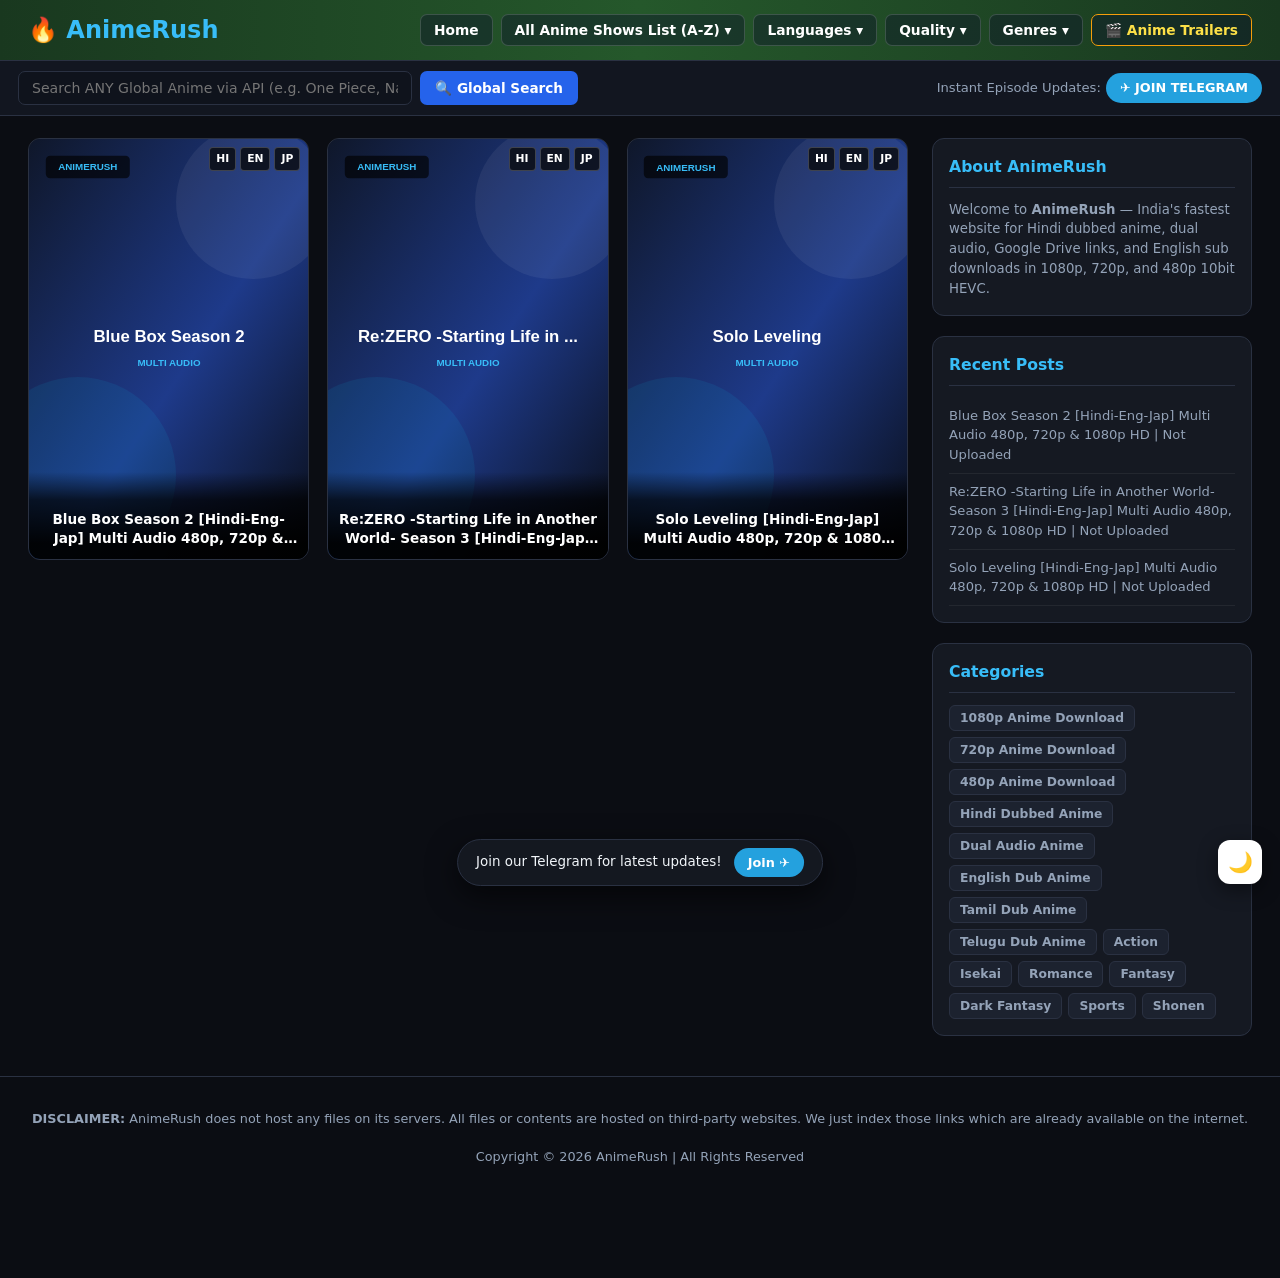
==== index.html @ 5200dd77 "AnimeRush build with Cloud Sync" ====
<!DOCTYPE html>
<html lang="en">
<head>
  <meta charset="UTF-8" />
  <meta name="viewport" content="width=device-width, initial-scale=1.0" />
  <title>AnimeRush – Best Site to Download Anime in Hindi Dubbed & Dual Audio</title>
  <link rel="stylesheet" href="css/style.css" />
</head>
<body>

  <!-- TOP HEADER & INTERACTIVE NAVIGATION BAR -->
  <header class="site-header">
    <div class="nav-container">
      <div class="brand-logo" onclick="resetAllFilters()">
        🔥 AnimeRush
      
      </div>

      <nav class="nav-menu">
        <button class="nav-btn" onclick="resetAllFilters()">Home</button>

        <!-- 1. All Anime Shows List (A-Z) -->
        <button class="nav-btn" onclick="toggleAzDrawer()">All Anime Shows List (A-Z) ▾</button>

        <!-- 2. Languages Dropdown -->
        <div class="nav-item">
          <button class="nav-btn" onclick="toggleDropdown('dropdown-langs', event)">Languages ▾</button>
          <div class="dropdown-panel" id="dropdown-langs">
            <button class="drop-option" onclick="filterByLanguage('ALL', 'All Languages')">🌍 All Languages</button>
            <button class="drop-option" onclick="filterByLanguage('HI', 'Hindi Dubbed')">🇮🇳 Hindi Dubbed (HI)</button>
            <button class="drop-option" onclick="filterByLanguage('EN', 'English Dubbed')">🇬🇧 English Dubbed (EN)</button>
            <button class="drop-option" onclick="filterByLanguage('JP', 'Japanese Original')">🇯🇵 Japanese Subbed (JP)</button>
            <button class="drop-option" onclick="filterByLanguage('TAM', 'Tamil Dubbed')">🇮🇳 Tamil Dubbed (TAM)</button>
            <button class="drop-option" onclick="filterByLanguage('TEL', 'Telugu Dubbed')">🇮🇳 Telugu Dubbed (TEL)</button>
          </div>
        </div>

        <!-- 3. Quality Dropdown -->
        <div class="nav-item">
          <button class="nav-btn" onclick="toggleDropdown('dropdown-quality', event)">Quality ▾</button>
          <div class="dropdown-panel" id="dropdown-quality">
            <button class="drop-option" onclick="filterByQuality('1080p', '1080p Full HD')">🟢 1080p Full HD (10bit HEVC)</button>
            <button class="drop-option" onclick="filterByQuality('720p', '720p HD')">🔵 720p HD HEVC</button>
            <button class="drop-option" onclick="filterByQuality('480p', '480p SD')">🔴 480p SD x264</button>
            <button class="drop-option" onclick="filterByQuality('BluRay', 'BluRay Uncensored')">💿 BluRay Uncensored</button>
            <button class="drop-option" onclick="filterByQuality('ZIP', 'Full Season .ZIP Packs')">📦 Full Season .ZIP Packs</button>
          </div>
        </div>

        <!-- 4. Genres Mega Dropdown -->
        <div class="nav-item">
          <button class="nav-btn" onclick="toggleDropdown('dropdown-genres', event)">Genres ▾</button>
          <div class="dropdown-panel mega-genres" id="dropdown-genres"></div>
        </div>

        <!-- 5. NEW: Jikan API Official Anime Trailers Page -->
        <button class="nav-btn" style="border-color:#f59e0b; color:#fde047;" onclick="openTrailersPage()">
          🎬 Anime Trailers
        </button>
      </nav>
    </div>
  </header>

  <!-- GLOBAL API SEARCH BAR & TELEGRAM CTA -->
  <div class="top-utility-bar">
    <div class="utility-inner">
      <div class="global-search-wrap">
        <input
          type="text"
          id="global-search-input"
          placeholder="Search ANY Global Anime via API (e.g. One Piece, Naruto, Bleach)..."
          onkeydown="if(event.key==='Enter') runGlobalSearch()"
        />
        <button class="btn-primary" onclick="runGlobalSearch()">🔍 Global Search</button>
      </div>

      <div>
        <span style="font-size:0.82rem; color:var(--text-muted);">Instant Episode Updates:</span>
        <a href="https://t.me/" target="_blank" class="tg-pill">✈️ JOIN TELEGRAM</a>
      </div>
    </div>
  </div>

  <!-- A-Z ALPHABETICAL DIRECTORY DRAWER -->
  <section class="az-drawer" id="az-drawer">
    <div class="az-box">
      <div style="display:flex; justify-content:space-between; align-items:center;">
        <strong style="color:#38bdf8;">🔤 All Anime Shows List (A–Z Directory)</strong>
        <button class="btn-primary" style="background:#334155;" onclick="toggleAzDrawer()">Close ✕</button>
      </div>
      <div class="az-letters" id="az-letters-bar"></div>
    </div>
  </section>

  <!-- ACTIVE FILTER BANNER -->
  <section class="filter-banner" id="filter-banner">
    <div class="filter-banner-inner">
      <span id="filter-banner-text">Active Filter</span>
      <button class="btn-primary" style="background:#ef4444; padding:5px 12px;" onclick="resetAllFilters()">Clear Filter ✕</button>
    </div>
  </section>

  <!-- VIEW 1: MAIN 3-COLUMN GRID + RIGHT SIDEBAR -->
  <main class="main-layout" id="home-view">
    <section>
      <div class="poster-grid" id="anime-grid"></div>
    </section>

    <aside class="sidebar">
      <div class="widget">
        <div class="widget-title">About 
          AnimeRush</div>
        <p style="font-size:0.83rem; color:var(--text-muted);">
          Welcome to <strong>AnimeRush</strong> — India's fastest website for Hindi dubbed anime, dual audio, Google Drive links, and English sub downloads in 1080p, 720p, and 480p 10bit HEVC.
        </p>
      </div>

      <div class="widget">
        <div class="widget-title">Recent Posts</div>
        <div id="recent-posts-list"></div>
      </div>

      <div class="widget">
        <div class="widget-title">Categories</div>
        <div class="cat-cloud" id="sidebar-categories"></div>
      </div>
    </aside>
  </main>

  <!-- VIEW 2: SEO STORY POST PAGE + JIKAN OFFICIAL TRAILER -->
  <section class="sub-view" id="story-view">
    <div class="content-card">
      <button class="back-btn" onclick="showHomeView()">← Back to All Anime</button>

      <div class="post-hero">
        <img id="story-poster" src="" alt="Poster" referrerpolicy="no-referrer" />
        <div>
          <h1 id="story-title" style="font-size:1.35rem; margin-bottom:8px;">Anime Title</h1>
          <p id="story-anilist-ref" style="font-size:0.82rem; color:#38bdf8; margin-bottom:14px;">Official Series Reference</p>
          <p style="font-size:0.86rem; color:var(--text-muted); margin-bottom:18px;">
            Audio: <strong>Hindi, English, Japanese [Multi-Audio]</strong><br />
            Quality: <strong>480p, 720p & 1080p HD WEB-DL | 10bit HEVC + Google Drive</strong>
          </p>
          <button class="btn-primary" style="background:#16a34a; padding:12px 20px; font-size:0.95rem;" onclick="openLinksVault()">
            ⚡ Go to Download Links, Google Drive & .ZIP Pack →
          </button>
        </div>
      </div>

      <!-- OFFICIAL JIKAN ANIME TRAILER PLAYER -->
      <div class="seo-section" style="border-left-color:#ef4444;">
        <h3>🎬 Official Anime Trailer (Powered by AnimeRush)</h3>
        <div id="story-trailer-box" style="margin-top:10px;"></div>
      </div>

      <div class="seo-section">
        <h3>📖 Detailed Story & Plot</h3>
        <p id="story-plot"></p>
      </div>

      <div class="seo-section">
        <h3>🔥 Season Highlights & Key Moments (Hinglish Review)</h3>
        <p id="story-hinglish"></p>
      </div>
    </div>
  </section>

  <!-- VIEW 3: AnimeRush LINKS VAULT (GOOGLE DRIVE + ZIP + EPISODE ACCORDIONS) -->
  <section class="sub-view" id="vault-view">
    <div class="content-card">
      <div style="display:flex; justify-content:space-between; align-items:center; flex-wrap:wrap; gap:10px; margin-bottom:16px;">
        <button class="back-btn" style="margin:0;" onclick="openStoryPage(activeAnimeItem.id)">← Back to Story & Trailer</button>
        <button class="back-btn" style="margin:0;" onclick="showHomeView()">🏠 AnimeRush Home</button>
      </div>

      <h1 id="vault-heading" style="font-size:1.5rem; margin-bottom:4px;">Anime – Download</h1>
      <p id="vault-submeta" style="font-size:0.82rem; color:#38bdf8; margin-bottom:20px;"></p>

      <!-- DYNAMIC FULL SEASON .ZIP DOWNLOAD BOX -->
      <div class="zip-pack-box" id="vault-zip-box"></div>

      <!-- EPISODE ACCORDIONS -->
      <div id="vault-episodes-list"></div>
    </div>
  </section>

  <!-- VIEW 4: JIKAN API ALL ANIME TRAILERS PAGE -->
  <section class="sub-view" id="trailers-view" style="max-width:1200px;">
    <div class="content-card">
      <div style="display:flex; justify-content:space-between; align-items:center; flex-wrap:wrap; gap:12px; margin-bottom:18px;">
        <div>
          <h1 style="font-size:1.45rem; color:#fde047;">🎬 Official Anime Trailers Hub (AnimeRush)</h1>
          <p style="font-size:0.84rem; color:var(--text-muted);">Watch official trailers for trending and searched anime, then jump straight to download links.</p>
        </div>
        <div style="display:flex; gap:8px;">
          <input type="text" id="trailer-search-input" placeholder="Search trailer (e.g. Demon Slayer, Jujutsu Kaisen)..." style="background:var(--bg-input); border:1px solid var(--border); color:#fff; padding:8px 12px; border-radius:6px;" onkeydown="if(event.key==='Enter') searchJikanTrailersPage()" />
          <button class="btn-primary" onclick="searchJikanTrailersPage()">Search Trailers</button>
          <button class="back-btn" style="margin:0;" onclick="showHomeView()">← Back Home</button>
        </div>
      </div>

      <div id="jikan-trailers-grid" style="display:grid; grid-template-columns:repeat(auto-fill, minmax(320px, 1fr)); gap:18px;"></div>
    </div>
  </section>

  <!-- TWIN CHIBI MAIDS REDIRECTING MODAL -->
  <div class="redirect-modal" id="redirect-modal">
    <div class="chibi-maids">
      <span style="font-size:3.6rem;">👧🌸</span>
      <span style="font-size:3.6rem;">👧💎</span>
    </div>
    <h3 id="redirect-status-text" style="margin-top:14px; color:#fff;">Redirecting...</h3>
  </div>

  <!-- STICKY BOTTOM TELEGRAM BAR & THEME BUTTON -->
  <div class="sticky-telegram">
    <span>Join our Telegram for latest updates!</span>
    <a href="https://t.me/" target="_blank" class="tg-pill">Join ✈️</a>
  </div>

  <button class="theme-fab" onclick="toggleThemeMode()" title="Toggle Light/Dark Mode">🌙</button>

  <footer>
    <strong>DISCLAIMER:</strong> AnimeRush does not host any files on its servers. All files or contents are hosted on third-party websites. We just index those links which are already available on the internet.<br /><br />
    Copyright © 2026 AnimeRush | All Rights Reserved
  </footer>

  <script src="js/data.js"></script>
  <script src="js/api.js"></script>
  <script src="js/app.js"></script>
</body>
</html>
---- css/style.css ----
/* ==========================================================
   AnimeRush - COMPLETE STYLESHEET (css/style.css)
   Works via Live Server or direct file:// open in VS Code
   ========================================================== */
:root {
  --bg-main: #0b0d13;
  --bg-card: #151922;
  --bg-panel: #1c222f;
  --bg-input: #0f131c;
  --border: #2a3142;
  --text-main: #f1f5f9;
  --text-muted: #94a3b8;
  --accent: #00d2ff;
  --accent-hover: #38bdf8;
  --telegram: #24A1DE;
  --btn-red: #8c2d19;
  --btn-blue: #154c61;
  --btn-green: #14532d;
  --btn-purple: #4c1d95;
}

body.light-mode {
  --bg-main: #f1f5f9;
  --bg-card: #ffffff;
  --bg-panel: #e2e8f0;
  --bg-input: #f8fafc;
  --border: #cbd5e1;
  --text-main: #0f172a;
  --text-muted: #475569;
}

* {
  box-sizing: border-box;
  margin: 0;
  padding: 0;
  font-family: 'Segoe UI', system-ui, -apple-system, sans-serif;
}

body {
  background: var(--bg-main);
  color: var(--text-main);
  padding-bottom: 80px;
  line-height: 1.5;
}

a {
  text-decoration: none;
  color: inherit;
}

/* Header & Navigation */
.site-header {
  background: linear-gradient(90deg, #19381f, #25582b, #19381f);
  border-bottom: 1px solid var(--border);
  position: sticky;
  top: 0;
  z-index: 500;
}

.nav-container {
  max-width: 1260px;
  margin: 0 auto;
  padding: 12px 18px;
  display: flex;
  flex-wrap: wrap;
  align-items: center;
  justify-content: space-between;
  gap: 14px;
}

.brand-logo {
  font-size: 1.5rem;
  font-weight: 800;
  color: #38bdf8;
  cursor: pointer;
  display: flex;
  align-items: center;
  gap: 8px;
}

.nav-menu {
  display: flex;
  flex-wrap: wrap;
  align-items: center;
  gap: 8px;
}

.nav-item {
  position: relative;
}

.nav-btn {
  background: rgba(15, 23, 42, 0.45);
  color: #fff;
  border: 1px solid rgba(255, 255, 255, 0.16);
  padding: 7px 13px;
  border-radius: 7px;
  font-size: 0.86rem;
  font-weight: 600;
  cursor: pointer;
  display: inline-flex;
  align-items: center;
  gap: 5px;
  transition: all 0.2s;
}

.nav-btn:hover,
.nav-btn.active {
  background: var(--accent);
  color: #0b0d13;
  border-color: var(--accent);
}

/* Dropdown Menus (Languages, Quality, Genres) */
.dropdown-panel {
  display: none;
  position: absolute;
  top: calc(100% + 8px);
  left: 0;
  min-width: 240px;
  background: var(--bg-card);
  border: 1px solid var(--border);
  border-radius: 10px;
  padding: 8px;
  box-shadow: 0 14px 35px rgba(0, 0, 0, 0.65);
  z-index: 900;
}

.dropdown-panel.open {
  display: block;
}

.dropdown-panel.mega-genres {
  min-width: 480px;
  display: none;
  grid-template-columns: repeat(3, 1fr);
  gap: 6px;
}

.dropdown-panel.mega-genres.open {
  display: grid;
}

@media (max-width: 680px) {
  .dropdown-panel.mega-genres {
    min-width: 280px;
    grid-template-columns: repeat(2, 1fr);
  }
}

.drop-option {
  width: 100%;
  text-align: left;
  background: transparent;
  border: none;
  color: var(--text-main);
  padding: 8px 10px;
  border-radius: 6px;
  font-size: 0.83rem;
  font-weight: 600;
  cursor: pointer;
  display: flex;
  justify-content: space-between;
  align-items: center;
}

.drop-option:hover {
  background: var(--bg-panel);
  color: var(--accent);
}

/* Top Telegram & Global Search Bar */
.top-utility-bar {
  background: #121620;
  border-bottom: 1px solid var(--border);
  padding: 10px 18px;
}

.utility-inner {
  max-width: 1260px;
  margin: 0 auto;
  display: flex;
  flex-wrap: wrap;
  align-items: center;
  justify-content: space-between;
  gap: 12px;
}

.global-search-wrap {
  display: flex;
  flex: 1;
  min-width: 260px;
  max-width: 560px;
  gap: 8px;
}

.global-search-wrap input {
  flex: 1;
  background: var(--bg-input);
  border: 1px solid var(--border);
  color: var(--text-main);
  padding: 8px 13px;
  border-radius: 7px;
  font-size: 0.88rem;
  outline: none;
}

.global-search-wrap input:focus {
  border-color: var(--accent);
}

.btn-primary {
  background: #2563eb;
  color: #fff;
  border: none;
  padding: 8px 15px;
  border-radius: 7px;
  font-weight: 600;
  font-size: 0.85rem;
  cursor: pointer;
}

.btn-primary:hover {
  background: #1d4ed8;
}

.tg-pill {
  background: var(--telegram);
  color: #fff;
  padding: 5px 14px;
  border-radius: 20px;
  font-size: 0.8rem;
  font-weight: 700;
  display: inline-flex;
  align-items: center;
  gap: 6px;
}

/* All Anime Shows List (A-Z) Directory Drawer */
.az-drawer {
  display: none;
  max-width: 1260px;
  margin: 16px auto 0;
  padding: 0 18px;
}

.az-drawer.open {
  display: block;
}

.az-box {
  background: var(--bg-card);
  border: 1px solid var(--border);
  border-radius: 12px;
  padding: 16px;
}

.az-letters {
  display: flex;
  flex-wrap: wrap;
  gap: 6px;
  margin-top: 10px;
}

.az-btn {
  background: var(--bg-panel);
  color: var(--text-main);
  border: 1px solid var(--border);
  min-width: 34px;
  height: 34px;
  padding: 0 8px;
  border-radius: 6px;
  font-weight: 700;
  font-size: 0.82rem;
  cursor: pointer;
}

.az-btn:hover,
.az-btn.active {
  background: var(--accent);
  color: #0b0d13;
  border-color: var(--accent);
}

/* Active Filter Status Bar */
.filter-banner {
  display: none;
  max-width: 1260px;
  margin: 16px auto 0;
  padding: 0 18px;
}

.filter-banner.active {
  display: block;
}

.filter-banner-inner {
  background: rgba(0, 210, 255, 0.1);
  border: 1px solid var(--accent);
  border-radius: 8px;
  padding: 10px 16px;
  display: flex;
  justify-content: space-between;
  align-items: center;
  font-size: 0.88rem;
}

/* Main Layout (3-Column Grid + Right Sidebar) */
.main-layout {
  max-width: 1260px;
  margin: 22px auto;
  padding: 0 18px;
  display: grid;
  grid-template-columns: 1fr 320px;
  gap: 24px;
}

@media (max-width: 920px) {
  .main-layout {
    grid-template-columns: 1fr;
  }
}

.poster-grid {
  display: grid;
  grid-template-columns: repeat(3, 1fr);
  gap: 18px;
}

@media (max-width: 640px) {
  .poster-grid {
    grid-template-columns: repeat(2, 1fr);
    gap: 12px;
  }
}

.anime-card {
  position: relative;
  border-radius: 12px;
  overflow: hidden;
  background: var(--bg-card);
  border: 1px solid var(--border);
  aspect-ratio: 2 / 3;
  cursor: pointer;
  transition: transform 0.22s ease, border-color 0.22s ease;
}

.anime-card:hover {
  transform: translateY(-5px);
  border-color: var(--accent);
}

.anime-card img {
  width: 100%;
  height: 100%;
  object-fit: cover;
  display: block;
}

.card-badges {
  position: absolute;
  top: 8px;
  right: 8px;
  display: flex;
  flex-wrap: wrap;
  gap: 4px;
  z-index: 2;
}

.lang-badge {
  background: rgba(11, 13, 19, 0.86);
  color: #fff;
  font-size: 0.67rem;
  font-weight: 800;
  padding: 3px 6px;
  border-radius: 4px;
  border: 1px solid rgba(255, 255, 255, 0.2);
}

.lang-badge.api {
  background: #0284c7;
}

.card-overlay {
  position: absolute;
  inset: auto 0 0 0;
  background: linear-gradient(to top, rgba(0, 0, 0, 0.96) 18%, rgba(0, 0, 0, 0.72) 68%, transparent 100%);
  padding: 38px 10px 12px;
  text-align: center;
}

.card-title {
  font-size: 0.85rem;
  font-weight: 700;
  color: #fff;
  line-height: 1.35;
  display: -webkit-box;
  -webkit-line-clamp: 2;
  -webkit-box-orient: vertical;
  overflow: hidden;
}

/* Sidebar Widgets */
.sidebar {
  display: flex;
  flex-direction: column;
  gap: 20px;
}

.widget {
  background: var(--bg-card);
  border: 1px solid var(--border);
  border-radius: 12px;
  padding: 16px;
}

.widget-title {
  font-size: 0.98rem;
  font-weight: 700;
  color: #38bdf8;
  margin-bottom: 12px;
  padding-bottom: 8px;
  border-bottom: 1px solid var(--border);
}

.recent-item {
  display: block;
  font-size: 0.82rem;
  color: var(--text-muted);
  padding: 8px 0;
  border-bottom: 1px solid rgba(255, 255, 255, 0.06);
  cursor: pointer;
}

.recent-item:hover {
  color: var(--accent);
}

.cat-cloud {
  display: flex;
  flex-wrap: wrap;
  gap: 6px;
}

.cat-chip {
  background: var(--bg-panel);
  border: 1px solid var(--border);
  color: var(--text-muted);
  padding: 5px 10px;
  border-radius: 6px;
  font-size: 0.77rem;
  font-weight: 600;
  cursor: pointer;
}

.cat-chip:hover {
  color: #fff;
  border-color: var(--accent);
}

/* ==========================================================
   VIEW 2 & 3: STORY POST PAGE & AnimeRush LINKS VAULT
   ========================================================== */
.sub-view {
  display: none;
  max-width: 860px;
  margin: 26px auto;
  padding: 0 18px;
}

.sub-view.active {
  display: block;
}

.content-card {
  background: var(--bg-card);
  border: 1px solid var(--border);
  border-radius: 14px;
  padding: 24px;
}

.back-btn {
  background: var(--bg-panel);
  color: var(--accent);
  border: 1px solid var(--border);
  padding: 8px 14px;
  border-radius: 7px;
  font-weight: 600;
  font-size: 0.84rem;
  cursor: pointer;
  margin-bottom: 16px;
  display: inline-flex;
  align-items: center;
  gap: 6px;
}

.post-hero {
  display: grid;
  grid-template-columns: 200px 1fr;
  gap: 20px;
  margin-bottom: 24px;
}

@media (max-width: 600px) {
  .post-hero {
    grid-template-columns: 1fr;
  }
}

.post-hero img {
  width: 100%;
  border-radius: 10px;
  border: 1px solid var(--border);
}

.seo-section {
  background: var(--bg-input);
  border-left: 4px solid #f59e0b;
  padding: 16px;
  border-radius: 8px;
  margin-bottom: 18px;
}

.seo-section h3 {
  font-size: 1.05rem;
  margin-bottom: 8px;
  color: var(--text-main);
}

.seo-section p {
  font-size: 0.9rem;
  color: var(--text-muted);
  margin-bottom: 8px;
}

/* Active Full Season .ZIP Box */
.zip-pack-box {
  border: 1px dashed #22c55e;
  background: rgba(34, 197, 94, 0.06);
  border-radius: 10px;
  padding: 16px;
  margin-bottom: 22px;
}

.zip-pack-title {
  font-size: 0.9rem;
  font-weight: 800;
  color: #4ade80;
  margin-bottom: 10px;
  display: flex;
  justify-content: space-between;
  align-items: center;
}

/* Episode Accordions */
.ep-accordion {
  border: 1px solid var(--border);
  border-radius: 9px;
  background: var(--bg-panel);
  margin-bottom: 12px;
  overflow: hidden;
}

.ep-header {
  padding: 13px 16px;
  display: flex;
  justify-content: space-between;
  align-items: center;
  cursor: pointer;
  user-select: none;
}

.ep-badge {
  background: #3b4261;
  color: #fff;
  font-size: 0.75rem;
  font-weight: 700;
  padding: 4px 10px;
  border-radius: 12px;
  margin-right: 10px;
}

.ep-body {
  display: none;
  padding: 16px;
  background: var(--bg-card);
  border-top: 1px solid var(--border);
}

.ep-accordion.open .ep-body {
  display: block;
}

.server-group {
  margin-bottom: 14px;
  padding-bottom: 12px;
  border-bottom: 1px solid var(--border);
}

.server-group:last-child {
  margin-bottom: 0;
  padding-bottom: 0;
  border-bottom: none;
}

.server-label {
  font-size: 0.75rem;
  font-weight: 800;
  color: var(--text-muted);
  margin-bottom: 8px;
  letter-spacing: 0.5px;
}

.dl-btn-row {
  display: flex;
  flex-wrap: wrap;
  gap: 8px;
}

.dl-btn {
  border: none;
  padding: 8px 13px;
  border-radius: 6px;
  font-size: 0.8rem;
  font-weight: 700;
  color: #38bdf8;
  cursor: pointer;
  text-decoration: underline;
}

.dl-btn.red { background: var(--btn-red); }
.dl-btn.blue { background: var(--btn-blue); }
.dl-btn.green { background: var(--btn-green); }
.dl-btn.purple { background: var(--btn-purple); color: #e9d5ff; }
.dl-btn:hover { filter: brightness(1.18); }

/* Redirecting Twin Chibi Modal */
.redirect-modal {
  position: fixed;
  inset: 0;
  background: rgba(9, 11, 17, 0.9);
  backdrop-filter: blur(6px);
  display: none;
  flex-direction: column;
  align-items: center;
  justify-content: center;
  z-index: 9999;
}

.redirect-modal.active {
  display: flex;
}

.chibi-maids {
  display: flex;
  gap: 14px;
  animation: floatBounce 0.75s infinite alternate ease-in-out;
}

@keyframes floatBounce {
  from { transform: translateY(0); }
  to { transform: translateY(-12px); }
}

/* Sticky Bottom Bar & Theme Toggle */
.sticky-telegram {
  position: fixed;
  bottom: 14px;
  left: 50%;
  transform: translateX(-50%);
  background: rgba(21, 25, 34, 0.96);
  border: 1px solid var(--border);
  padding: 8px 18px;
  border-radius: 30px;
  display: flex;
  align-items: center;
  gap: 12px;
  font-size: 0.84rem;
  z-index: 400;
  box-shadow: 0 10px 30px rgba(0, 0, 0, 0.6);
}

.theme-fab {
  position: fixed;
  bottom: 16px;
  right: 18px;
  width: 44px;
  height: 44px;
  border-radius: 12px;
  background: #fff;
  color: #1e1b4b;
  border: none;
  font-size: 1.25rem;
  cursor: pointer;
  z-index: 450;
  box-shadow: 0 6px 20px rgba(0, 0, 0, 0.45);
}

footer {
  text-align: center;
  padding: 32px 18px;
  color: var(--text-muted);
  font-size: 0.8rem;
  border-top: 1px solid var(--border);
  margin-top: 40px;
}
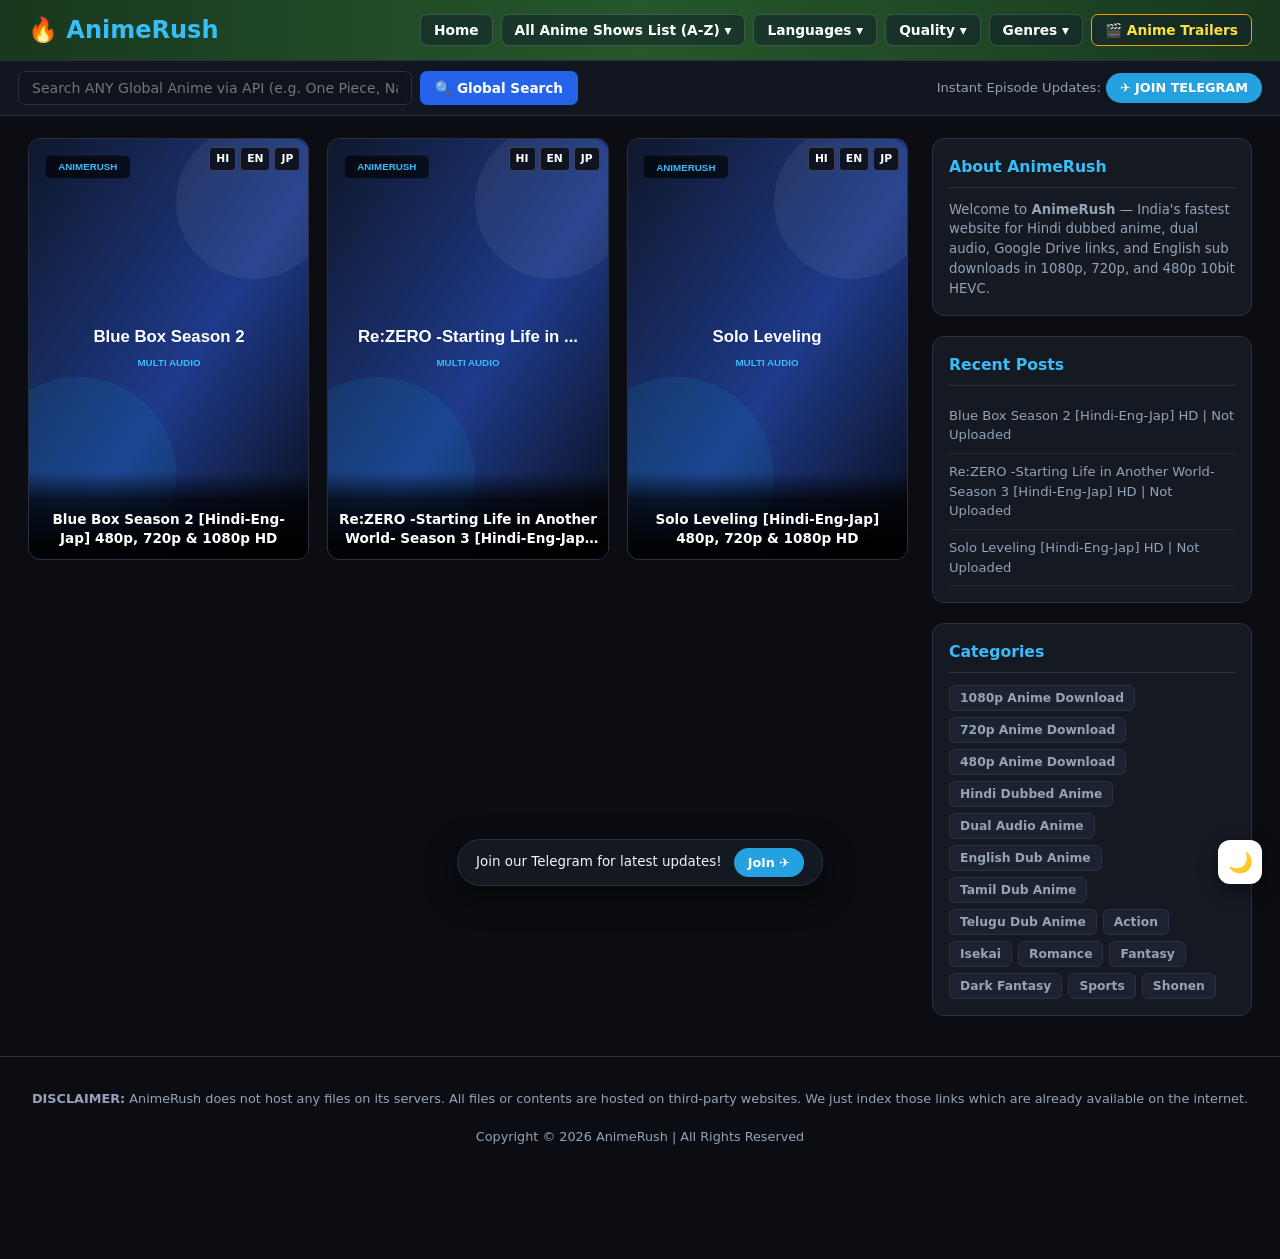
==== commit ccae74d9: "compact" ====
--- a/index.html
+++ b/index.html
@@ -225,8 +225,8 @@
     Copyright © 2026 AnimeRush | All Rights Reserved
   </footer>
 
-  <script src="js/data.js"></script>
-  <script src="js/api.js"></script>
-  <script src="js/app.js"></script>
+  <script src="js/data.js?v=2"></script>
+  <script src="js/api.js?v=2"></script>
+  <script src="js/app.js?v=2"></script>
 </body>
 </html>
